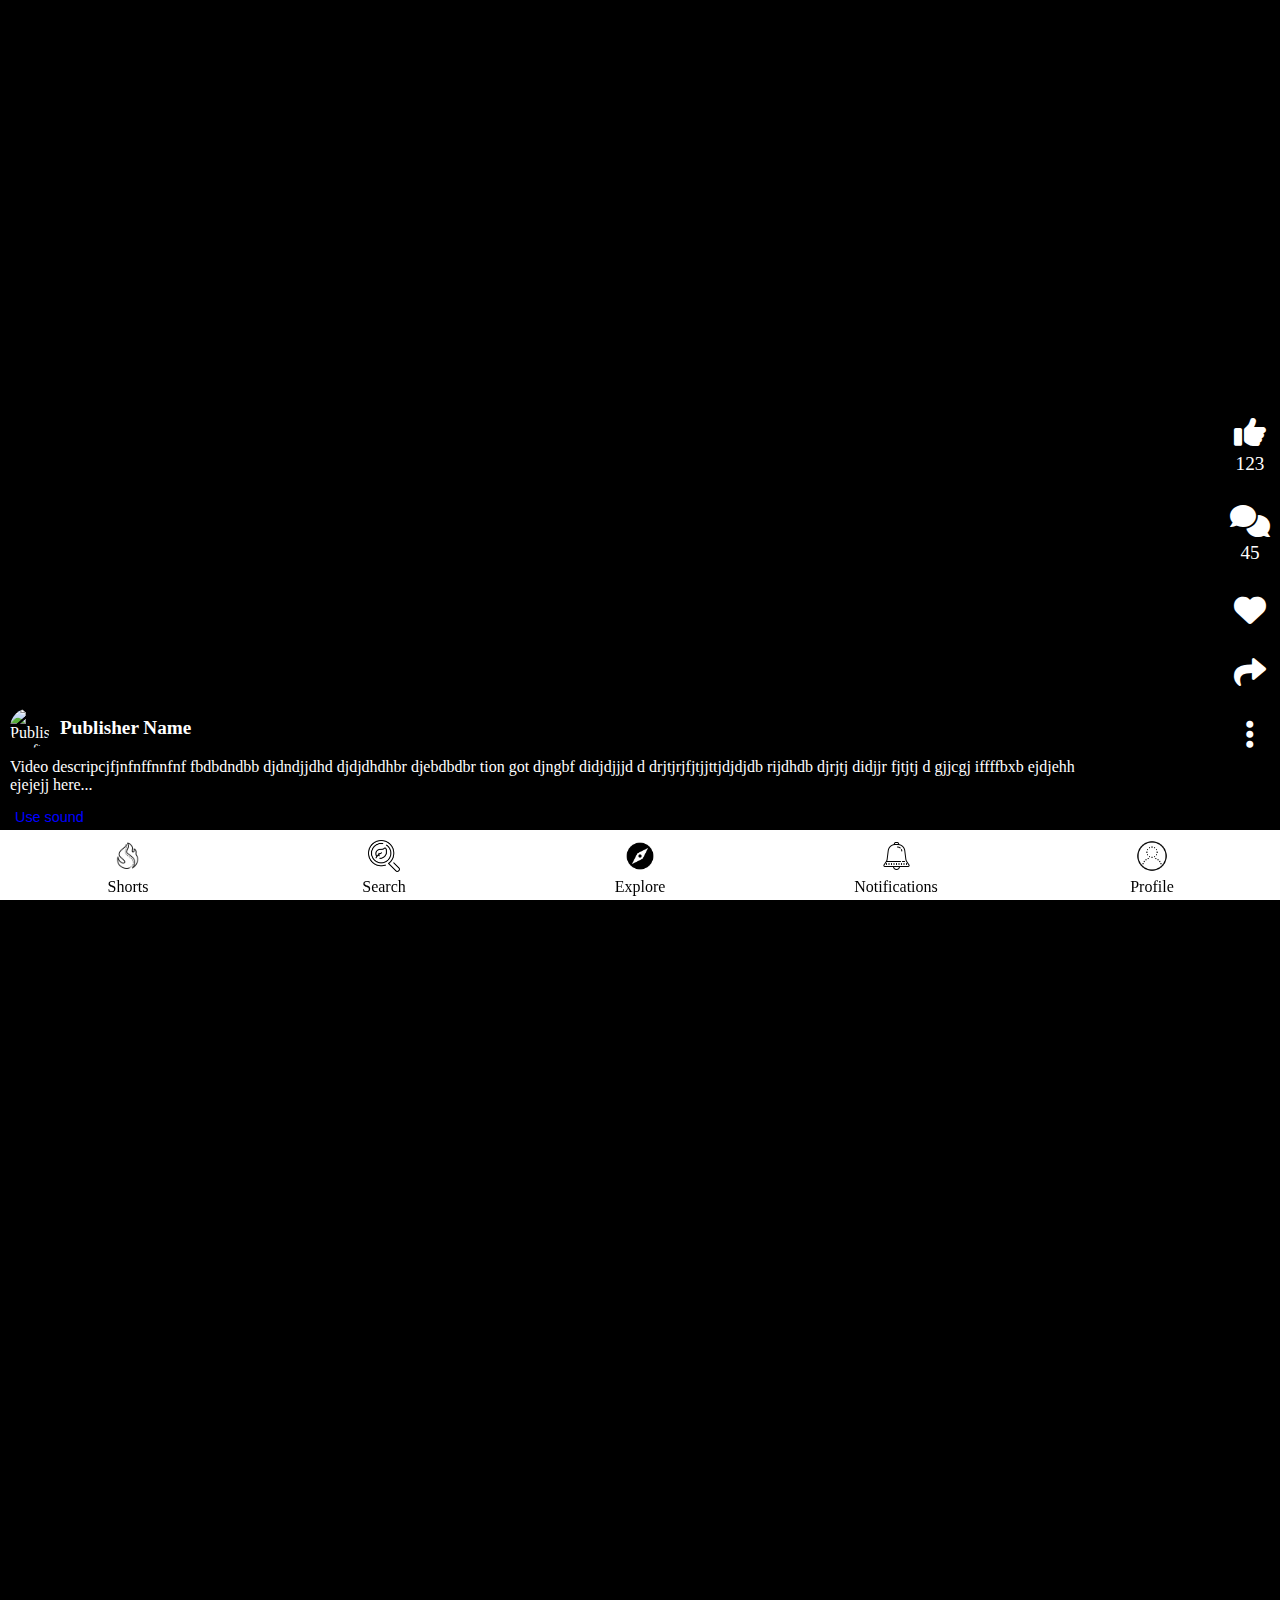
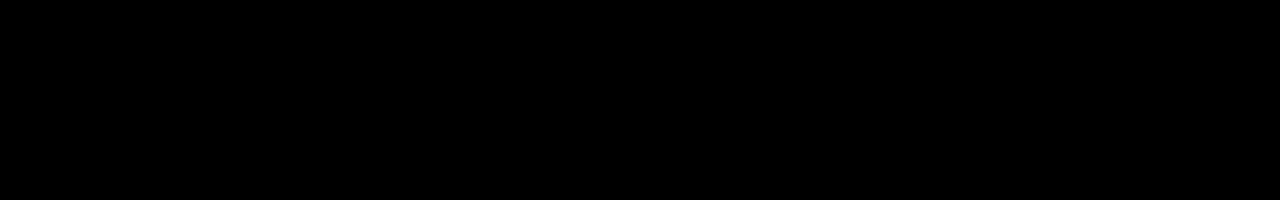
==== index.html @ e3bbbc20 "update" ====
<!DOCTYPE html>
<html lang="en">
<head>
    <meta charset="UTF-8">
    <meta name="viewport" content="width=device-width, initial-scale=1.0">
    <title>Shorts</title>
    <link rel="stylesheet" href="shorts.css">
    <link rel="stylesheet" href="components/navbar.css"> <!-- Navbar CSS -->
    <link rel="stylesheet" href="https://cdnjs.cloudflare.com/ajax/libs/font-awesome/6.0.0-beta3/css/all.min.css"> <!-- Font Awesome CSS -->
</head>
<body>
    <div id="video-container" class="video-container">
        <video id="short-video" src="/assets/RPReplay_Final1735430005.mp4" autoplay muted playsinline loop></video>
        <div class="video-details">
            <div class="publisher-details">
                <img src="path/to/publisher/profile.png" alt="Publisher Profile" class="publisher-profile">
                <span class="publisher-name">Publisher Name</span>
            </div>
            <span class="video-description">Video descripcjfjnfnffnnfnf fbdbdndbb djdndjjdhd djdjdhdhbr djebdbdbr tion got djngbf  didjdjjjd d drjtjrjfjtjjttjdjdjdb     rijdhdb   djrjtj   didjjr   fjtjtj   d gjjcgj iffffbxb ejdjehh ejejejj   here...</span>
            <button id="use-sound" class="use-sound">Use sound</button>
        </div>
        <div class="video-actions">
            <div class="action-item">
                <i class="fas fa-thumbs-up"></i>
                <span class="action-count">123</span> <!-- Example like count -->
            </div>
            <div class="action-item">
                <i class="fas fa-comments"></i>
                <span class="action-count">45</span> <!-- Example comment count -->
            </div>
            <div class="action-item">
                <i class="fas fa-heart"></i>
            </div>
            <div class="action-item">
                <i class="fas fa-share"></i>
            </div>
            <div class="action-item">
                <i class="fas fa-ellipsis-v"></i>
            </div>
        </div>
    </div>
    
    <!-- Navbar -->
    <nav class="bottom-navbar">
        <ul>
            <li><a href="#shorts"><img src="assets/shorts.png" alt="Shorts"><span>Shorts</span></a></li>
            <li><a href="#search"><img src="assets/search.png" alt="Search"><span>Search</span></a></li>
            <li><a href="#explore"><img src="assets/explore.png" alt="Explore"><span>Explore</span></a></li>
            <li><a href="#notifications"><img src="assets/notification.png" alt="Notifications"><span>Notifications</span></a></li>
            <li><a href="#profile"><img src="assets/profile.png" alt="Profile"><span>Profile</span></a></li>
        </ul>
    </nav>

    <script src="shorts.js"></script>
</body>
</html>
---- shorts.css ----
body, html {
    margin: 0;
    padding: 0;
    height: 100%;
    overflow-y: auto; /* Make the body scrollable */
    background-color: black; /* Change background color to black */
    color: white; /* Ensure text is readable on black background */
    scroll-snap-type: y mandatory; /* Enable scroll snapping */
}

.video-container {
    position: relative;
    height: 100vh; /* Each video container takes up the full viewport height */
    display: flex;
    justify-content: center;
    align-items: center;
    overflow: hidden;
    scroll-snap-align: start; /* Snap to the start of each video container */
}

video {
    width: 100%;
    height: calc(100vh - 60px); /* Adjusted value to match the increased fixed navbar height */
    object-fit: contain; /* Ensure the video is not zoomed in */
}

.video-details {
    position: absolute;
    bottom: 70px; /* Position above navbar */
    left: 10px;
    color: white;
    display: flex;
    flex-direction: column;
    text-shadow: 1px 1px 5px rgba(0, 0, 0, 0.5);
}

.publisher-details {
    display: flex;
    align-items: center;
    margin-bottom: 10px; /* Add some space below the publisher details */
}

.publisher-profile {
    width: 40px;
    height: 40px;
    border-radius: 50%;
    margin-right: 10px;
}

.publisher-name {
    font-weight: bold;
    font-size: 1.2rem; /* Increased font size */
}

.video-description {
    font-size: 1rem; /* Increased font size */
    margin-bottom: 10px; /* Add some space below the video description */
    max-height: 3.6em; /* Limit to 3 lines (1.2em * 3) */
    overflow: hidden;
    text-overflow: ellipsis;
    position: relative;
    max-width: calc(100% - 60px); /* Ensure it doesn't overlap with icons */
}

.show-more {
    display: block;
    color: #00f;
    cursor: pointer;
    position: absolute;
    bottom: 0;
    right: 0;
    background: black;
    padding-left: 5px;
}

.use-sound {
    font-size: 0.9rem; /* Increased font size */
    color: #00f;
    cursor: pointer;
    background-color: transparent;
    border: none;
    padding: 5px;
    text-align: left;
}

.use-sound:hover {
    text-decoration: underline;
}

/* Video actions styling */
.video-actions {
    position: absolute;
    right: 10px;
    bottom: 150px; /* Adjust the bottom position to line up with publisher details */
    display: flex;
    flex-direction: column;
    align-items: center;
    gap: 30px; /* Space between action icons */
    color: white;
}

.action-item {
    display: flex;
    flex-direction: column;
    align-items: center;
    cursor: pointer;
}

.action-item i {
    font-size: 32px; /* Increased icon size */
}

.action-count {
    font-size: 1.2rem; /* Increased count text size */
    margin-top: 5px; /* Space between icon and count */
}
---- components/navbar.css ----
/* Navbar styling */
.bottom-navbar {
    position: fixed;
    bottom: 0;
    width: 100%;
    background-color: white;
    color: black;
    display: flex;
    justify-content: space-around;
    height: 60px;  /* Increased fixed height */
    max-height: 60px;  /* Set maximum height */
    padding: 0.3rem 0;  /* Increased padding */
    box-shadow: 0 -2px 5px rgba(0, 0, 0, 0.2);
    z-index: 1000;  /* Ensure navbar appears above all elements */
}

.bottom-navbar ul {
    list-style: none;
    display: flex;
    justify-content: space-around;
    width: 100%;
    margin: 0;
    padding: 0;
}

.bottom-navbar ul li {
    text-align: center;
    flex: 1;
}

.bottom-navbar ul li a {
    color: black;
    text-decoration: none;
    display: flex;
    flex-direction: column;
    align-items: center;
    padding: 0.3rem 0;  /* Increased padding */
    transition: background-color 0.3s;
}

.bottom-navbar ul li a:hover {
    background-color: #f0f0f0;
}

.bottom-navbar ul li a img {
    width: 24px;
    height: 24px;
    margin-bottom: 0.2rem;  /* Adjusted margin below the icon */
}

.bottom-navbar ul li a span {
    font-size: 0.75rem;
    margin-top: 0.2rem;  /* Adjusted margin above the text */
}

/* Responsive adjustments */
@media (min-width: 600px) {
    .bottom-navbar ul li a img {
        width: 32px;
        height: 32px;
    }
    .bottom-navbar ul li a span {
        font-size: 1rem;
    }
}
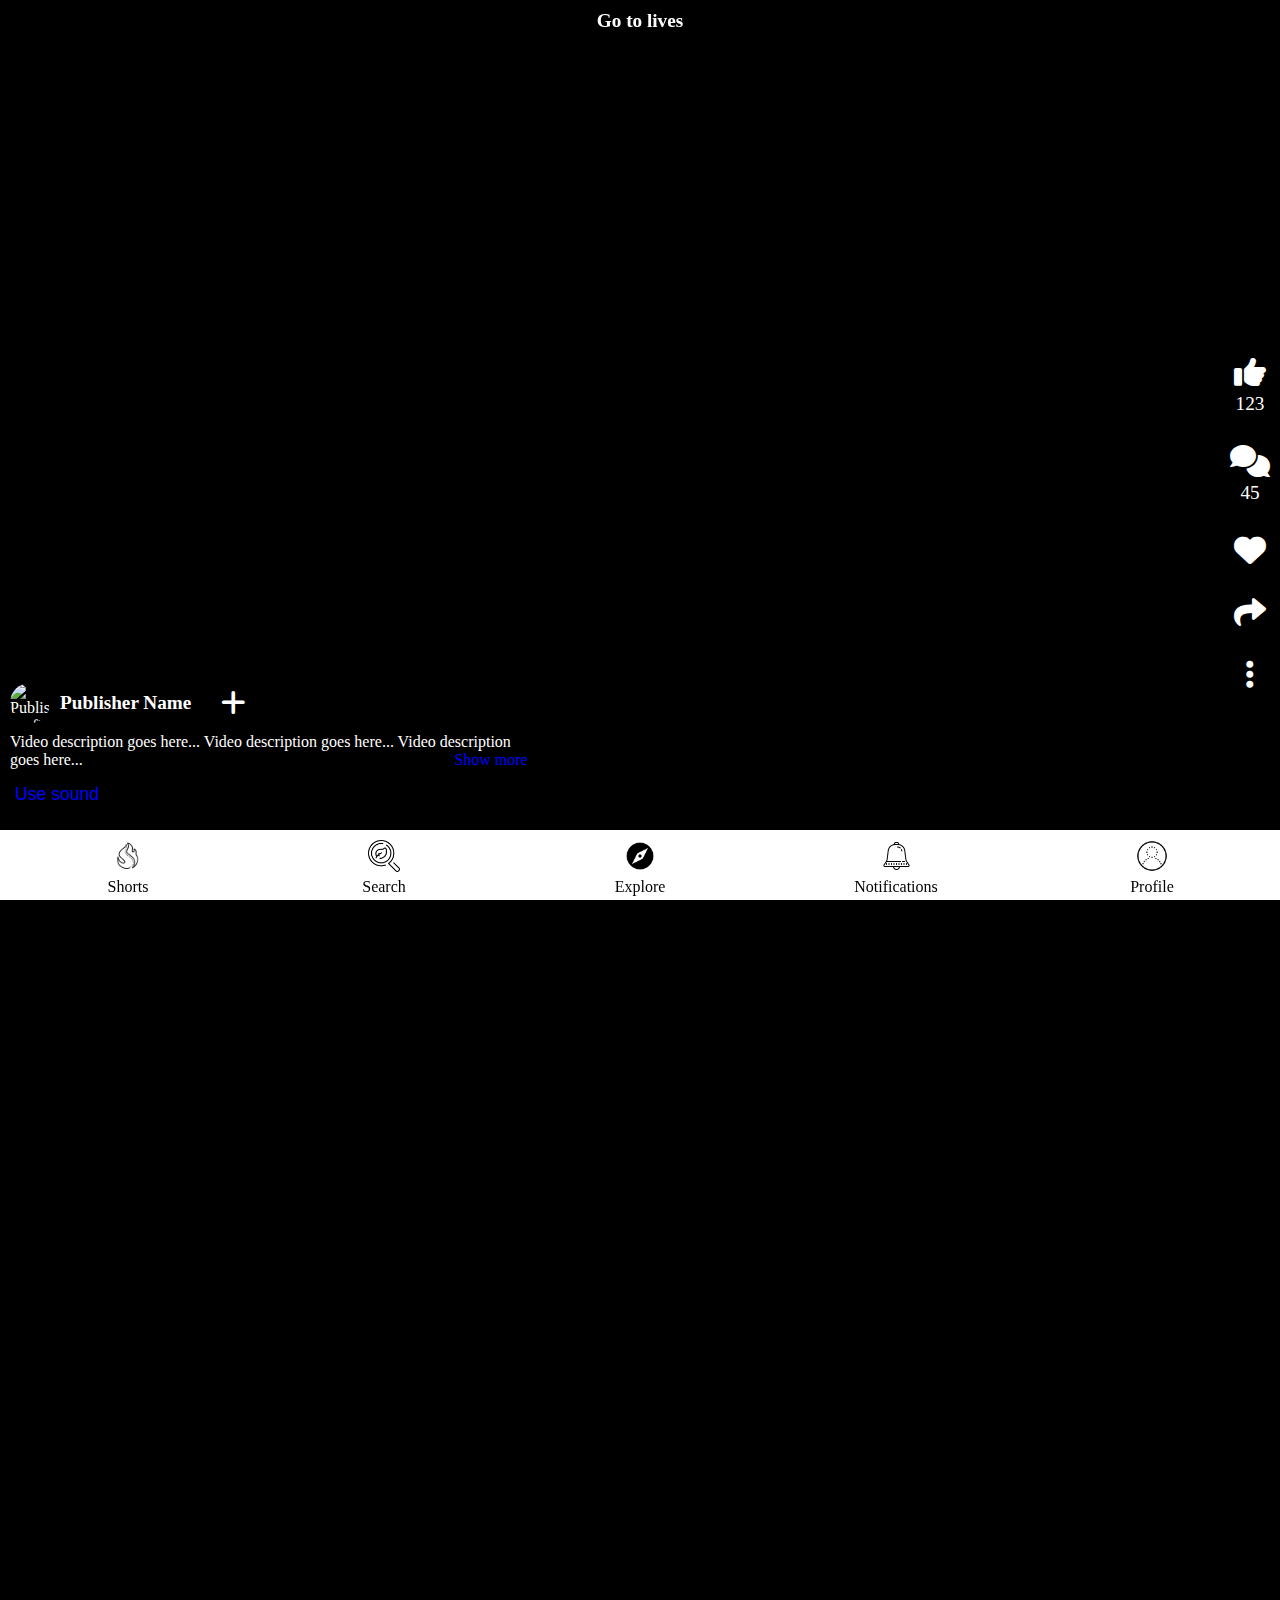
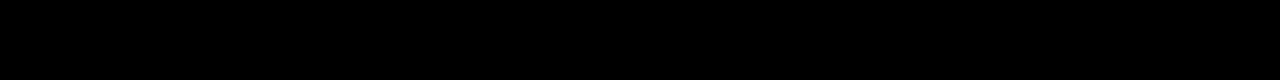
==== commit 41de6d8e: "update" ====
--- a/index.html
+++ b/index.html
@@ -9,14 +9,20 @@
     <link rel="stylesheet" href="https://cdnjs.cloudflare.com/ajax/libs/font-awesome/6.0.0-beta3/css/all.min.css"> <!-- Font Awesome CSS -->
 </head>
 <body>
+    <div id="overlay-button" class="overlay-button">Go to lives</div> <!-- Overlay button -->
     <div id="video-container" class="video-container">
-        <video id="short-video" src="/assets/RPReplay_Final1735430005.mp4" autoplay muted playsinline loop></video>
+        <video id="short-video" src="path/to/your/video.mp4" autoplay muted playsinline loop></video>
         <div class="video-details">
             <div class="publisher-details">
                 <img src="path/to/publisher/profile.png" alt="Publisher Profile" class="publisher-profile">
                 <span class="publisher-name">Publisher Name</span>
+                <i id="follow-icon" class="fas fa-plus follow-icon"></i> <!-- Follow icon -->
             </div>
-            <span class="video-description">Video descripcjfjnfnffnnfnf fbdbdndbb djdndjjdhd djdjdhdhbr djebdbdbr tion got djngbf  didjdjjjd d drjtjrjfjtjjttjdjdjdb     rijdhdb   djrjtj   didjjr   fjtjtj   d gjjcgj iffffbxb ejdjehh ejejejj   here...</span>
+            <div class="video-description" id="video-description">
+                Video description goes here... Video description goes here... Video description goes here...
+                <!-- Example long description -->
+                <span class="show-more" id="show-more">Show more</span>
+            </div>
             <button id="use-sound" class="use-sound">Use sound</button>
         </div>
         <div class="video-actions">
--- a/shorts.css
+++ b/shorts.css
@@ -10,7 +10,7 @@
 
 .video-container {
     position: relative;
-    height: 100vh; /* Each video container takes up the full viewport height */
+    height: calc(100vh - 60px); /* Each video container takes up the full viewport height minus the navbar height */
     display: flex;
     justify-content: center;
     align-items: center;
@@ -20,13 +20,13 @@
 
 video {
     width: 100%;
-    height: calc(100vh - 60px); /* Adjusted value to match the increased fixed navbar height */
-    object-fit: contain; /* Ensure the video is not zoomed in */
+    height: 100%; /* Fill the entire container height */
+    object-fit: cover; /* Ensure the video covers the entire area */
 }
 
 .video-details {
     position: absolute;
-    bottom: 70px; /* Position above navbar */
+    bottom: 30px; /* Move the details further down */
     left: 10px;
     color: white;
     display: flex;
@@ -52,6 +52,13 @@
     font-size: 1.2rem; /* Increased font size */
 }
 
+.follow-icon {
+    margin-left: 30px; /* Move icon further to the right */
+    cursor: pointer;
+    font-size: 1.75rem; /* Increase the size of the follow icon */
+    color: white; /* Change icon color to white */
+}
+
 .video-description {
     font-size: 1rem; /* Increased font size */
     margin-bottom: 10px; /* Add some space below the video description */
@@ -74,7 +81,7 @@
 }
 
 .use-sound {
-    font-size: 0.9rem; /* Increased font size */
+    font-size: 1.1rem; /* Increased font size */
     color: #00f;
     cursor: pointer;
     background-color: transparent;
@@ -113,4 +120,18 @@
 .action-count {
     font-size: 1.2rem; /* Increased count text size */
     margin-top: 5px; /* Space between icon and count */
+}
+
+/* Overlay button styling */
+.overlay-button {
+    position: fixed;
+    top: 10px; /* Position from the top */
+    left: 50%;
+    transform: translateX(-50%);
+    color: white;
+    font-weight: bold;
+    font-size: 1.2rem;
+    z-index: 1000; /* Ensure it is above other elements */
+    cursor: pointer;
+    text-align: center;
 }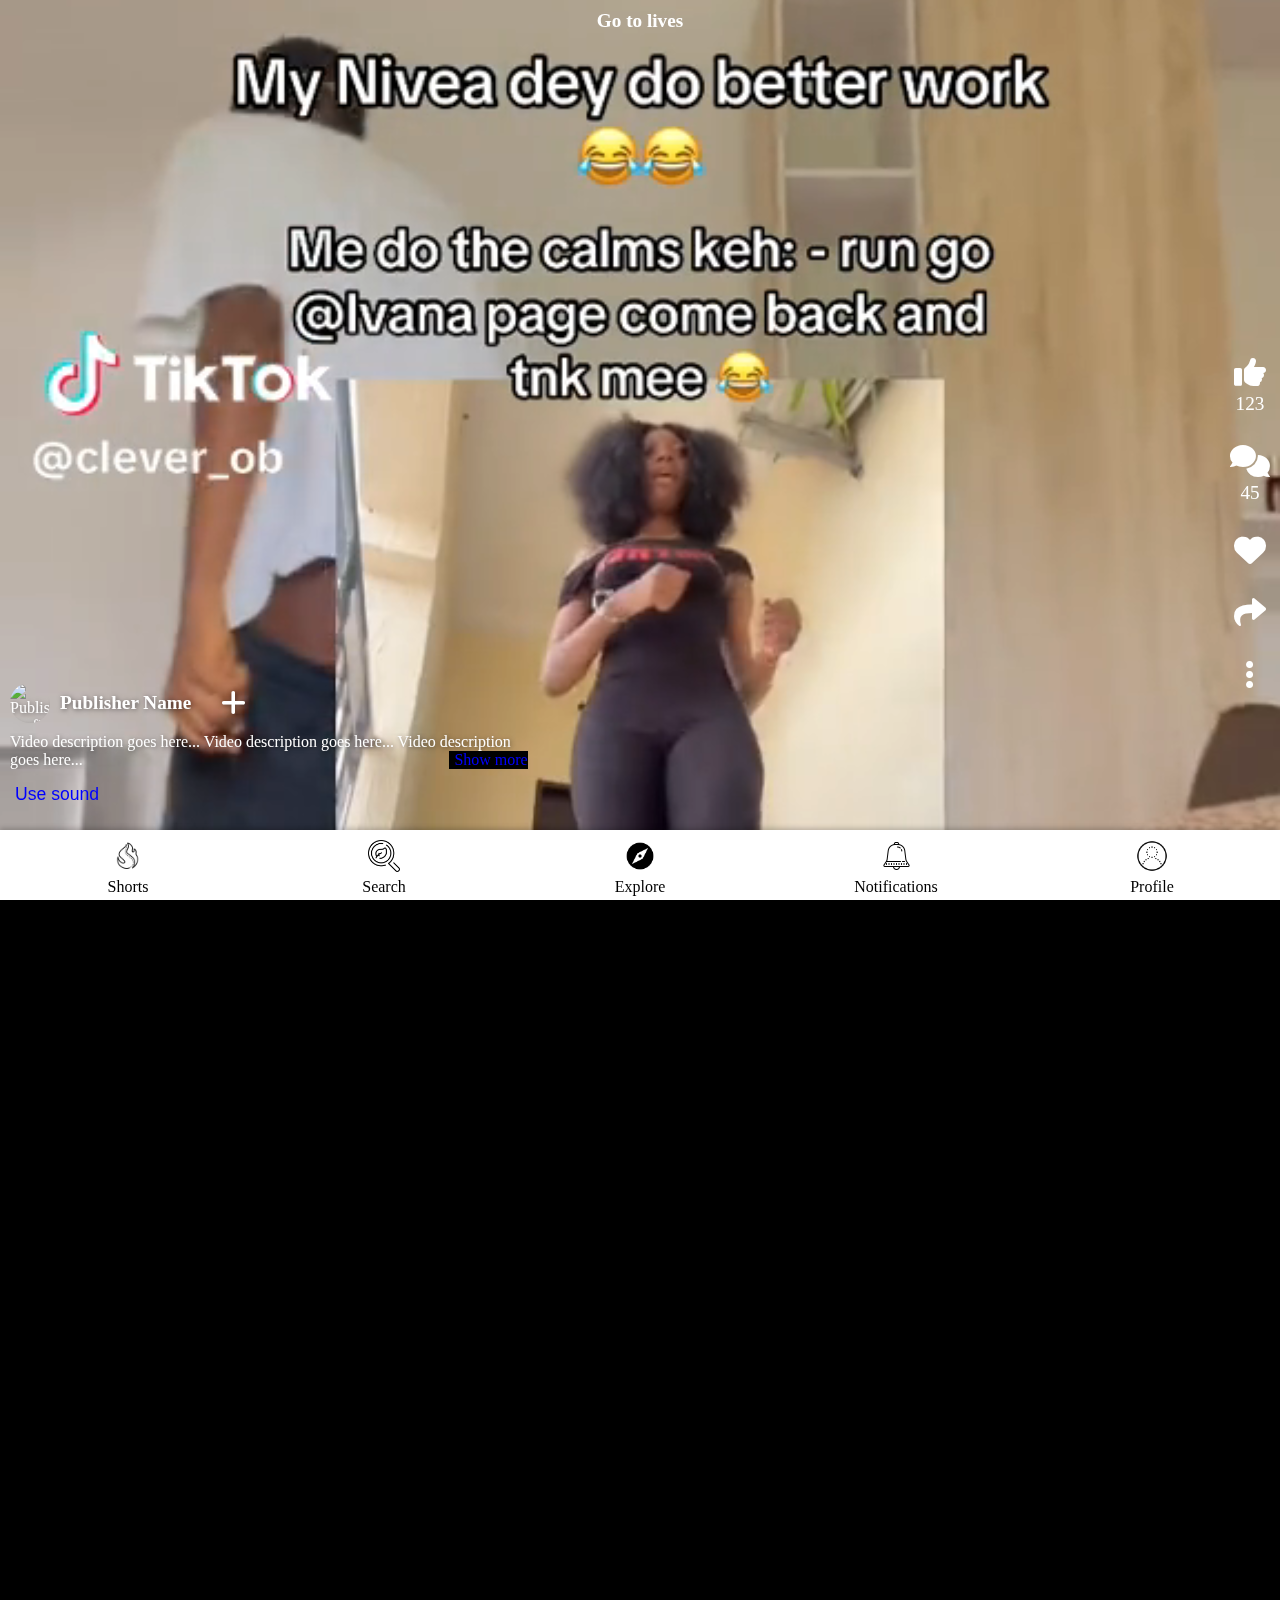
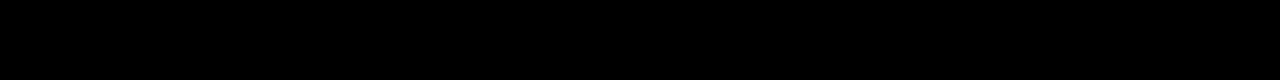
==== commit 83c19cf1: "update" ====
--- a/index.html
+++ b/index.html
@@ -11,7 +11,7 @@
 <body>
     <div id="overlay-button" class="overlay-button">Go to lives</div> <!-- Overlay button -->
     <div id="video-container" class="video-container">
-        <video id="short-video" src="path/to/your/video.mp4" autoplay muted playsinline loop></video>
+        <video id="short-video" src="/assets/v09044g40000csvg5bvog65qpfvfgs6g.mp4" autoplay muted playsinline loop></video>
         <div class="video-details">
             <div class="publisher-details">
                 <img src="path/to/publisher/profile.png" alt="Publisher Profile" class="publisher-profile">
@@ -45,15 +45,15 @@
             </div>
         </div>
     </div>
-    
+
     <!-- Navbar -->
     <nav class="bottom-navbar">
         <ul>
-            <li><a href="#shorts"><img src="assets/shorts.png" alt="Shorts"><span>Shorts</span></a></li>
+            <li><a href="index.html"><img src="assets/shorts.png" alt="Shorts"><span>Shorts</span></a></li>
             <li><a href="#search"><img src="assets/search.png" alt="Search"><span>Search</span></a></li>
             <li><a href="#explore"><img src="assets/explore.png" alt="Explore"><span>Explore</span></a></li>
             <li><a href="#notifications"><img src="assets/notification.png" alt="Notifications"><span>Notifications</span></a></li>
-            <li><a href="#profile"><img src="assets/profile.png" alt="Profile"><span>Profile</span></a></li>
+            <li><a href="components/profile/profile.html"><img src="assets/profile.png" alt="Profile"><span>Profile</span></a></li>
         </ul>
     </nav>
 
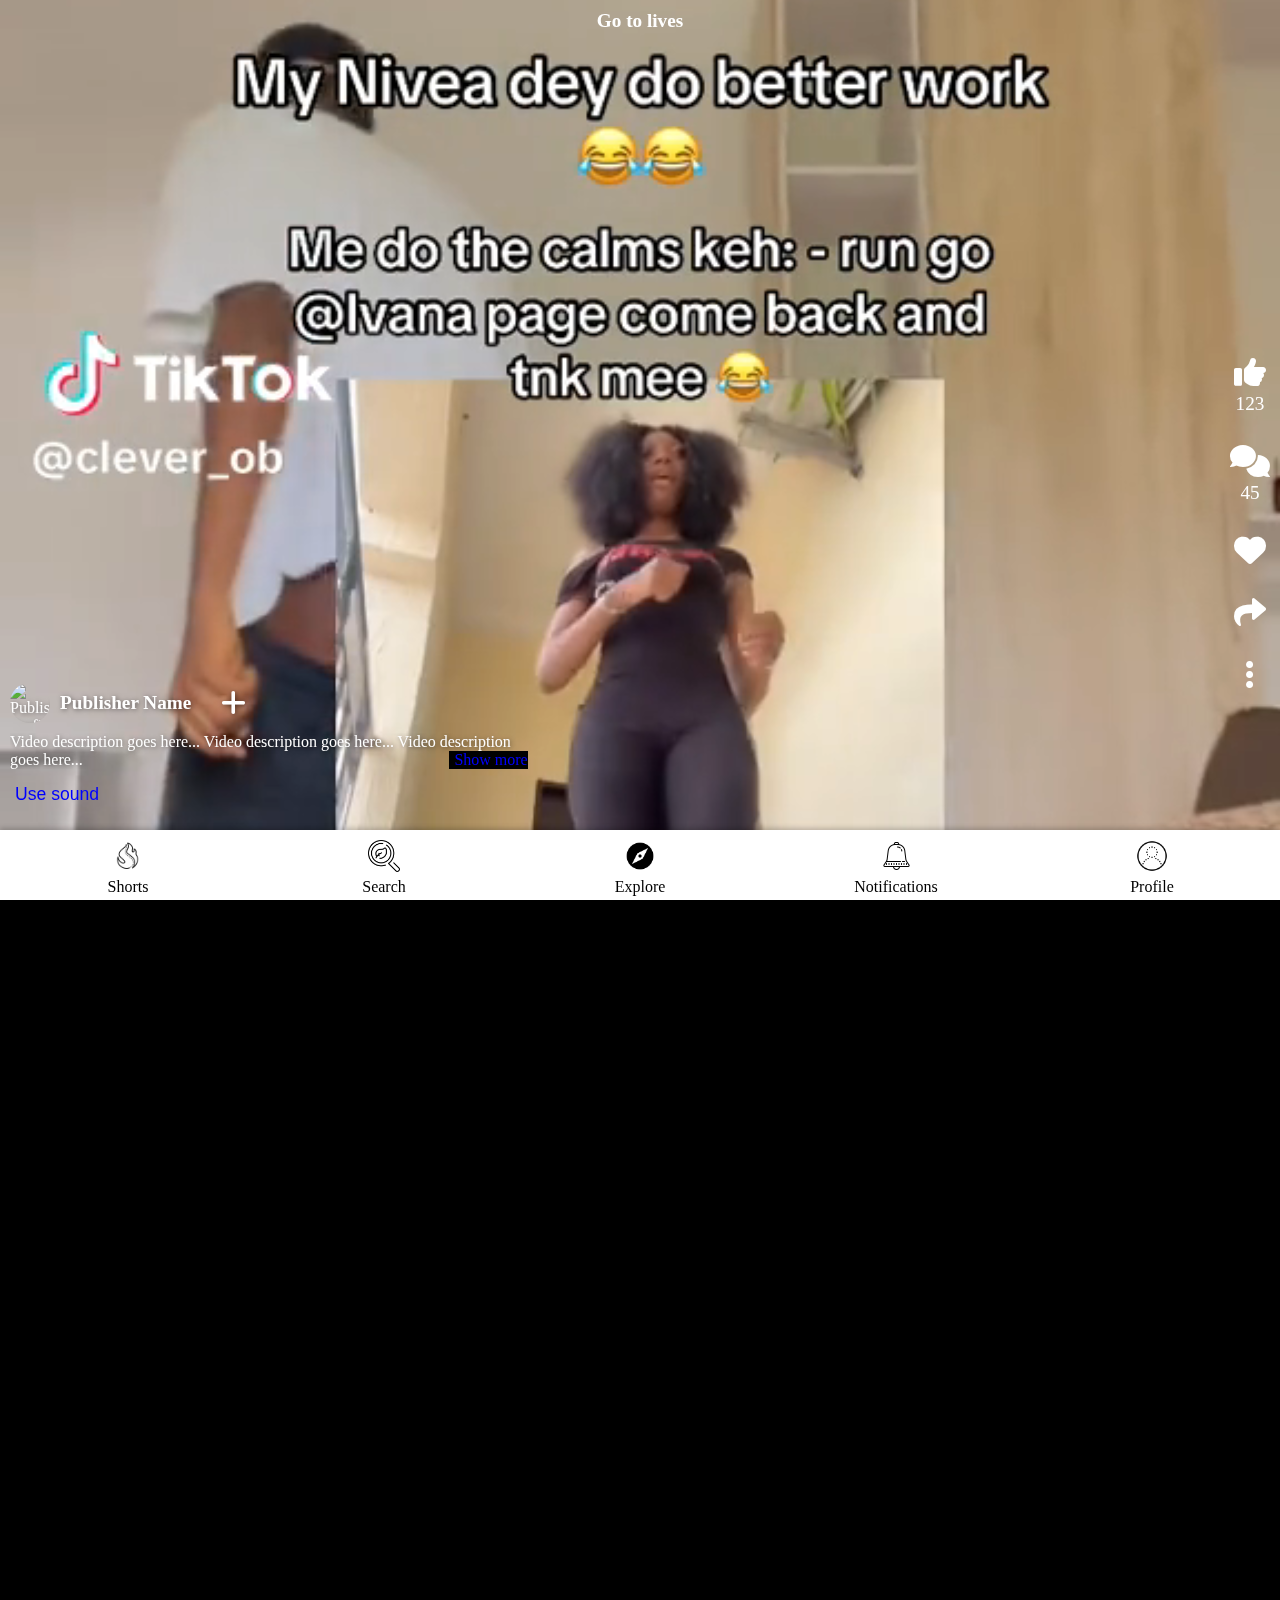
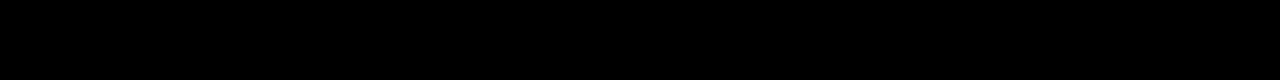
==== commit 50dc2494: "update" ====
--- a/index.html
+++ b/index.html
@@ -52,7 +52,7 @@
             <li><a href="index.html"><img src="assets/shorts.png" alt="Shorts"><span>Shorts</span></a></li>
             <li><a href="#search"><img src="assets/search.png" alt="Search"><span>Search</span></a></li>
             <li><a href="#explore"><img src="assets/explore.png" alt="Explore"><span>Explore</span></a></li>
-            <li><a href="#notifications"><img src="assets/notification.png" alt="Notifications"><span>Notifications</span></a></li>
+            <li><a href="components/notifications/notifications.html"><img src="assets/notification.png" alt="Notifications"><span>Notifications</span></a></li>
             <li><a href="components/profile/profile.html"><img src="assets/profile.png" alt="Profile"><span>Profile</span></a></li>
         </ul>
     </nav>
--- a/components/navbar.css
+++ b/components/navbar.css
@@ -11,7 +11,9 @@
     max-height: 60px;  /* Set maximum height */
     padding: 0.3rem 0;  /* Increased padding */
     box-shadow: 0 -2px 5px rgba(0, 0, 0, 0.2);
-    z-index: 1000;  /* Ensure navbar appears above all elements */
+    z-index: 1000;  /* Ensure navbar appears 
+    
+    above all elements */
 }
 
 .bottom-navbar ul {
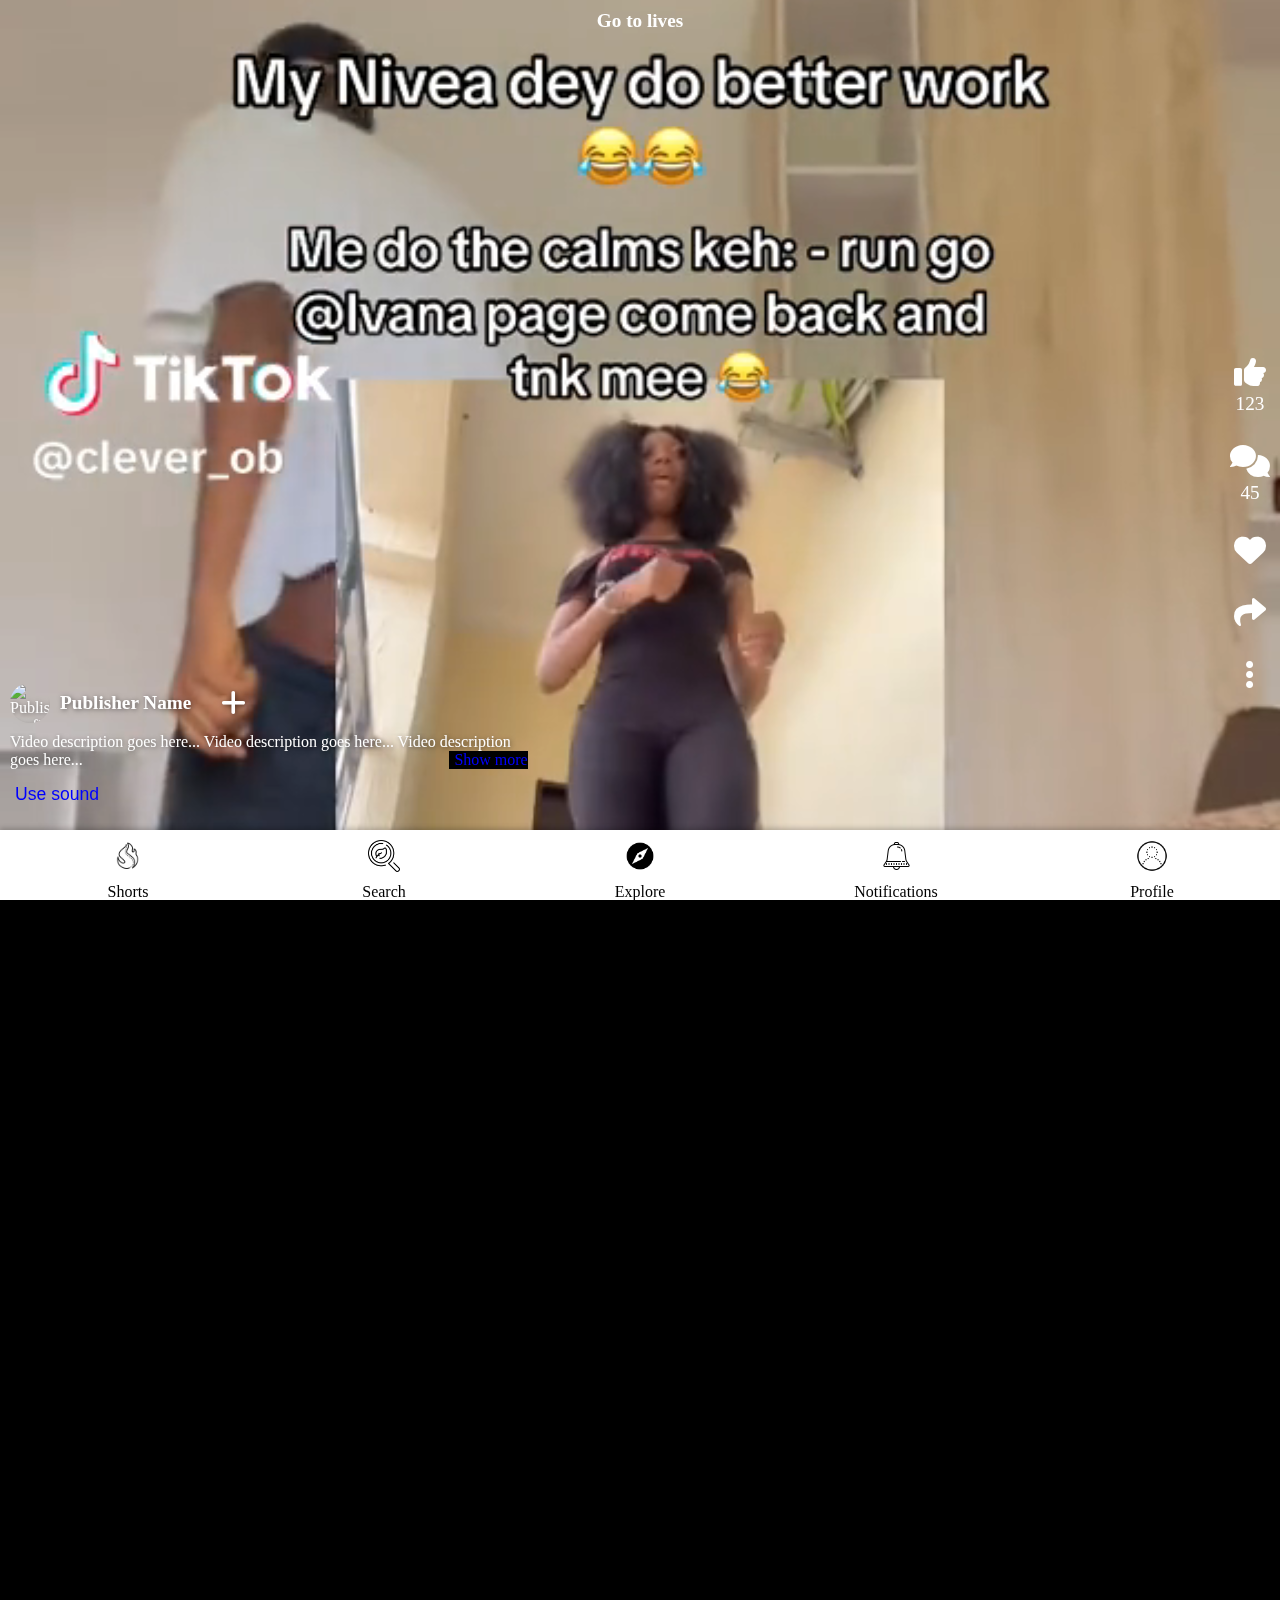
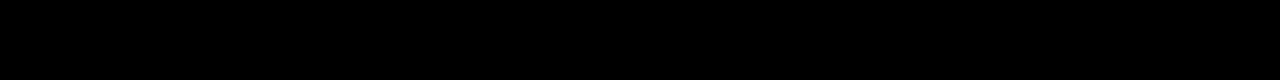
==== commit cb6d1c80: "update" ====
--- a/index.html
+++ b/index.html
@@ -52,7 +52,7 @@
             <li><a href="index.html"><img src="assets/shorts.png" alt="Shorts"><span>Shorts</span></a></li>
             <li><a href="#search"><img src="assets/search.png" alt="Search"><span>Search</span></a></li>
             <li><a href="#explore"><img src="assets/explore.png" alt="Explore"><span>Explore</span></a></li>
-            <li><a href="components/notifications/notifications.html"><img src="assets/notification.png" alt="Notifications"><span>Notifications</span></a></li>
+            <li><a href="/components/notifications/tab-messages/tab-messages.html"><img src="assets/notification.png" alt="Notifications"><span>Notifications</span></a></li>
             <li><a href="components/profile/profile.html"><img src="assets/profile.png" alt="Profile"><span>Profile</span></a></li>
         </ul>
     </nav>
--- a/components/navbar.css
+++ b/components/navbar.css
@@ -6,6 +6,7 @@
     background-color: white;
     color: black;
     display: flex;
+    padding
     justify-content: space-around;
     height: 60px;  /* Increased fixed height */
     max-height: 60px;  /* Set maximum height */
@@ -47,7 +48,7 @@
 .bottom-navbar ul li a img {
     width: 24px;
     height: 24px;
-    margin-bottom: 0.2rem;  /* Adjusted margin below the icon */
+    margin-bottom: 0.5rem;  /* Adjusted margin below the icon */
 }
 
 .bottom-navbar ul li a span {
